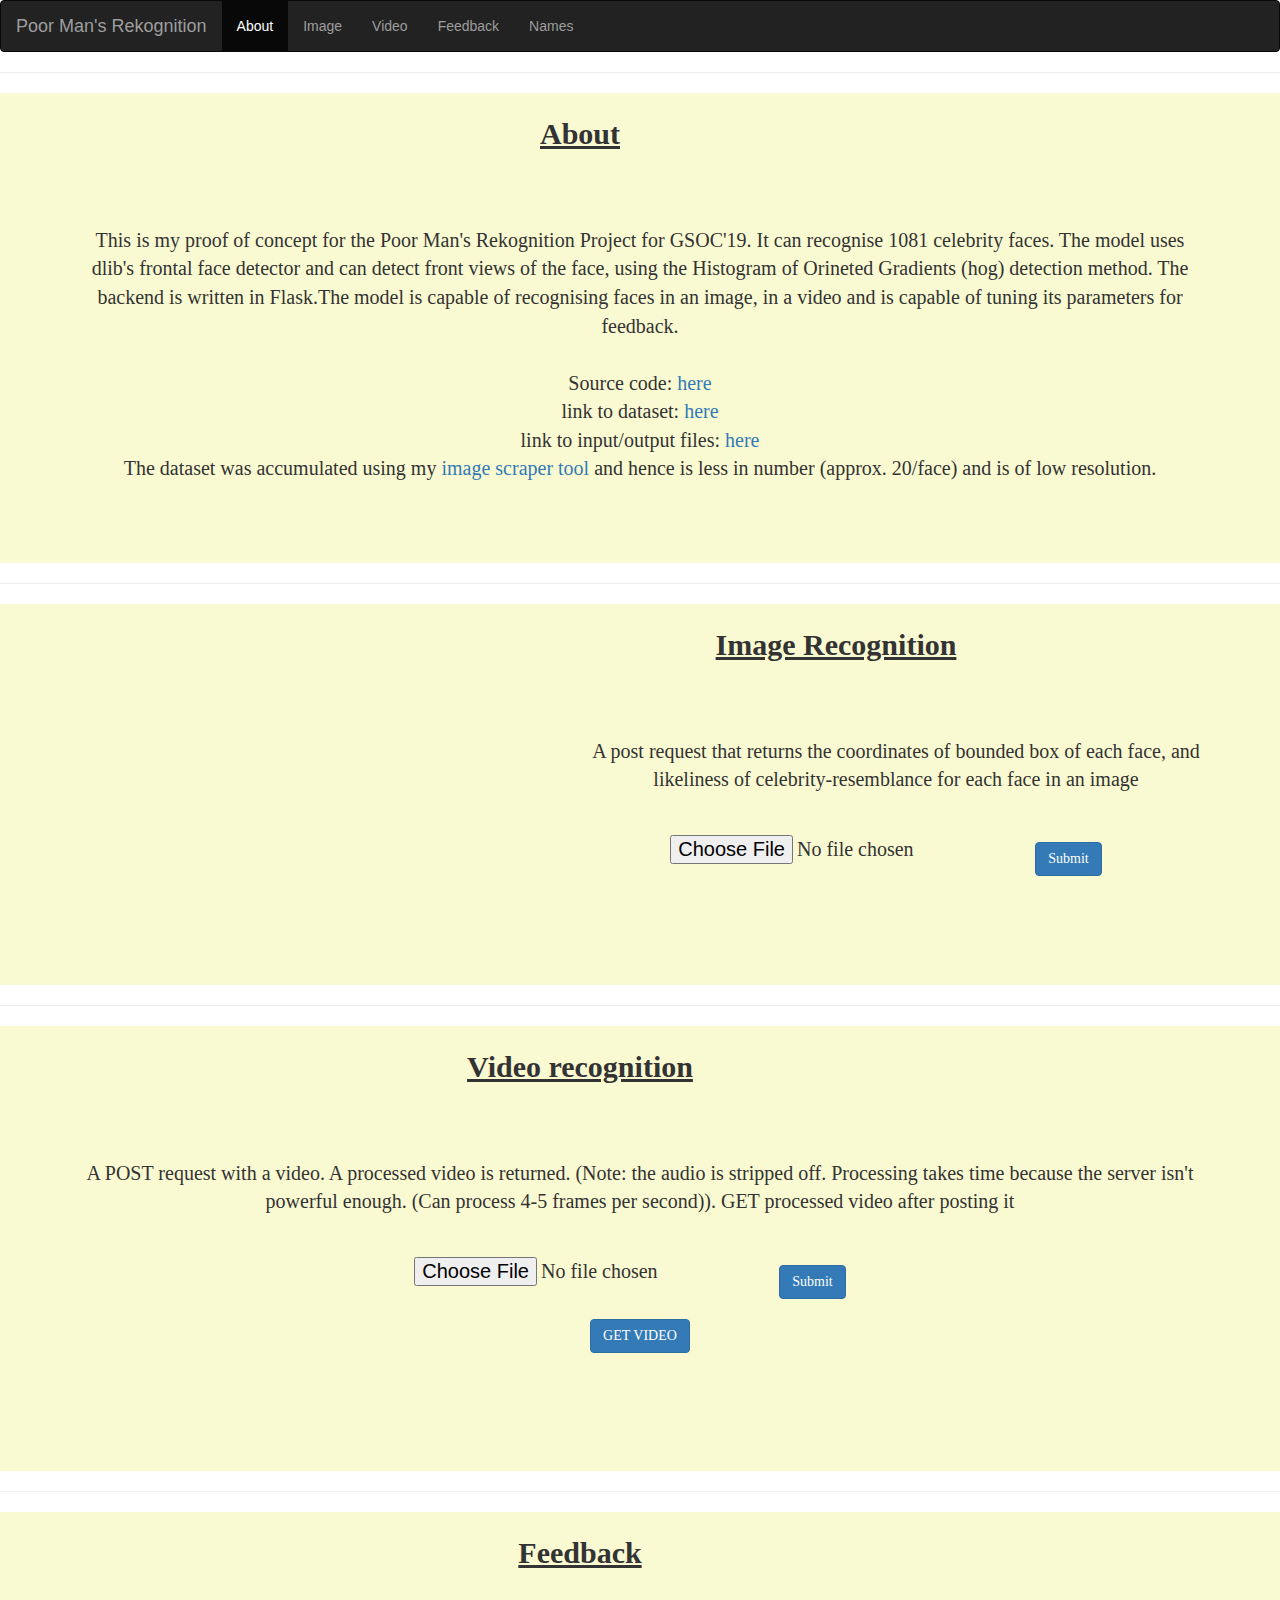
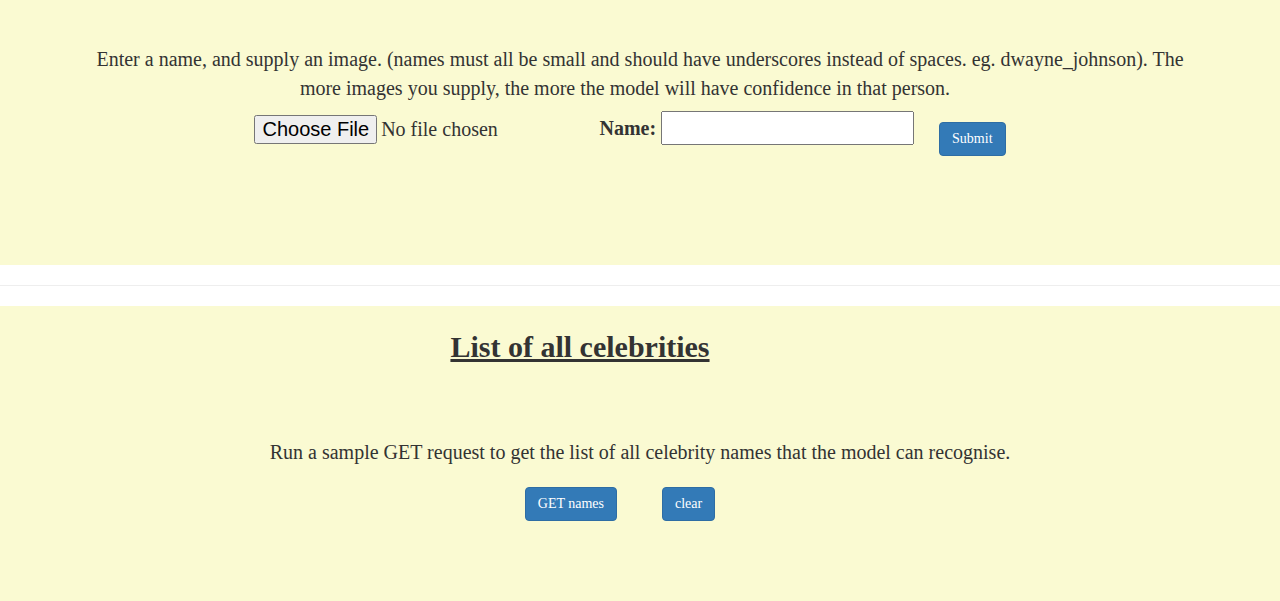
==== templates/index.html @ d4d9946e "static folder" ====
<!DOCTYPE html>
<html lang="en">
  <head>
    <meta charset="UTF-8" />
    <meta name="viewport" content="width=device-width, initial-scale=1.0" />
    <meta http-equiv="X-UA-Compatible" content="ie=edge" />
    <title>Poor Man's Rekog</title>

    <link
      rel="stylesheet"
      href="https://maxcdn.bootstrapcdn.com/bootstrap/3.4.0/css/bootstrap.min.css"
    />
    <script src="https://ajax.googleapis.com/ajax/libs/jquery/3.3.1/jquery.min.js"></script>
    <!-- <script src="../jquery.js"></script> -->
    <script src="https://maxcdn.bootstrapcdn.com/bootstrap/3.4.0/js/bootstrap.min.js"></script>
    <script src="/static/js/index.js"></script>
    <link rel="stylesheet" href="/static/css/index.css" />
  </head>
  <body>
    <div>
        <nav class="navbar navbar-inverse">
            <div class="container-fluid">
              <div class="navbar-header">
                <button type="button" class="navbar-toggle" data-toggle="collapse" data-target="#myNavbar">
                  <span class="icon-bar"></span>
                  <span class="icon-bar"></span>
                  <span class="icon-bar"></span> 
                </button>
                <a class="navbar-brand" href="#">Poor Man's Rekognition</a>
              </div>
              <div class="collapse navbar-collapse" id="myNavbar">
                <ul class="nav navbar-nav">
                    <li class="active"><a href="#about">About</a></li>
                    <li><a href="#image-descri">Image</a></li>
                    <li><a href="#video-descri">Video</a></li>
                    <li><a href="#feedback">Feedback</a></li>
                    <li><a href="#names">Names</a></li>
                </ul>
                
              </div>
            </div>
          </nav>
      
    </div>

    <hr />
    <div class="about" id="about">
      <div class="para">
        <p class="para-heading">About</p>
        This is my proof of concept for the Poor Man's Rekognition Project for
        GSOC'19. It can recognise 1081 celebrity faces. The model uses dlib's
        frontal face detector and can detect front views of the face, using the
        Histogram of Orineted Gradients (hog) detection method. The backend is
        written in Flask.The model is capable of recognising faces in an image,
        in a video and is capable of tuning its parameters for feedback.
        <br /><br />
        Source code:
        <a href="https://github.com/gigatesseract/Celekt" target="_blank"
          >here</a
        ><br>
        link to dataset: <a href = "https://drive.google.com/open?id=1NpuNBH6FNwPTXpxxPZ-xbqh3YhowcbF5" target = "_blank">here</a> <br> 
        link to input/output files: <a href= "https://drive.google.com/open?id=1n7_gZiYdT1nfJMj-oUqMKrORQtMCle1v" target = "_blank">here</a><br>
        The dataset was accumulated using my <a href="https://github.com/gigatesseract/GimageScrape" target = "_blank">image scraper tool</a> and hence is less in number (approx. 20/face) and is of low resolution.
      </div>
    </div>
    <hr />
    <div class="image-container" id="image-descri">
      <div class="canvas">
        <canvas id="imagecanvas" width="300" height="300">
          > Your browser does not support the HTML5 canvas tag.
        </canvas>
      </div>
      <div class="image-para">
        <p class="para-heading">Image Recognition</p>

        A post request that returns the coordinates of bounded box of each face,
        and likeliness of celebrity-resemblance for each face in an image <br />

        <div class="imageform">
          <form
            method="POST"
            action="javascript:void(null);"
            enctype="multipart/form-data"
            id="image-form"
            class="form-inline"
          >
            <div class="form-group">
              <input
                type="file"
                class="d-inline"
                id="image"
                aria-describedby="image"
                name="image"
                onchange="readURL(this);"
              />
            </div>

            <button type="submit" class="btn btn-primary">Submit</button>
          </form>
        </div>
        <div class="image-card-container">
          <div class="image-likeliness" id="image-likeliness"></div>
        </div>
      </div>
    </div>

    <hr />
    <div class="video" id="video-descri">
      <div class="para">
        <p class="para-heading">Video recognition</p>
        A POST request with a video. A processed video is returned. (Note: the
        audio is stripped off. Processing takes time because the server isn't
        powerful enough. (Can process 4-5 frames per second)). GET processed
        video after posting it
        <br />
        <div class="imageform">
          <form
            method="POST"
            action="javascript:void(null);"
            enctype="multipart/form-data"
            id="video-form"
            class="form-inline"
          >
            <div class="form-group">
              <input
                type="file"
                class="d-inline"
                id="image"
                aria-describedby="image"
                name="video"
                required
              />
            </div>

            <button type="submit" class="btn btn-primary">Submit</button>
          </form>
          <button id="get-video" class="btn btn-primary">GET VIDEO</button>
          <p id="video-place"></p>
          <div class="video-player" id="video-player">
            <video width="320" height="240" controls>
              <source src="" type="video/mp4" />
            </video>
          </div>
        </div>
      </div>
    </div>
    <hr />
    <div class="feedback" id=feedback>
      <div class="para">
        <p class="para-heading">Feedback</p>
        Enter a name, and supply an image. (names must all be small and should
        have underscores instead of spaces. eg. dwayne_johnson). The more images
        you supply, the more the model will have confidence in that person.
        <div class="imageform">
          <form
            method="POST"
            action="javascript:void(null);"
            enctype="multipart/form-data"
            id="feed-form"
            class="form-inline"
          >
            <div class="form-group">
              <input
                type="file"
                class="d-inline"
                id="fimage"
                aria-describedby="image"
                name="video"
                required
              />
            </div>
            <div class="form-group">
              <label for="name">Name:</label>
              <input
                type="text"
                class="d-inline"
                id="fname"
                name="name"
                required
              />
            </div>

            <button type="submit" class="btn btn-primary">Submit</button>
          </form>
          <div id="feed-result"></div>
        </div>
      </div>
    </div>
    <hr />
    <div class="names" id="names">
      <div class="para">
        <p class="para-heading">List of all celebrities</p>
        Run a sample GET request to get the list of all celebrity names that the
        model can recognise.
      
      <div class="nameform">
         

            <button type="submit" class="btn btn-primary" id="get-names">GET names</button>
            <button type="submit" class="btn btn-primary" id="clear">clear</button>
          
          <div class="name-result" id="name-result"></div>
          </div>
    </div>
  </body>
</html>
---- static/css/index.css ----
html,
body {
  height: 100%;
  margin: 0;
  min-width: 400px;
}
button {
  margin: 20px;
}
.heading {
  margin: 0;

  height: 20vh;
  background-color: aqua;
  width: 100%;
}
.navbar-default {
  margin: 0 !important;
}
.para {
  /* width: 100%; */
  /* position: relative; */
  font-weight: 400;
  font-size: 20px;
  font-family: "Lucida Sans", "Lucida Sans Regular", "Lucida Grande",
    "Lucida Sans Unicode", "Geneva", "Verdana", "sans-serif";
  background-color: lightgoldenrodyellow;
  /* height: 20vh; */
  padding: 80px;
  text-align: center;
}

.image-para {
  font-weight: 400;
  font-size: 20px;
  font-family: "Lucida Sans", "Lucida Sans Regular", "Lucida Grande",
    "Lucida Sans Unicode", "Geneva", "Verdana", "sans-serif";
  background-color: lightgoldenrodyellow;
  /* height: 20vh; */
  padding: 80px;
  text-align: center;
  width: 60%;
  display: inline-block;
}

.para-heading {
  position: relative;
  top: -60px;
  left: -60px;
  font-size: 30px;
  font-weight: bolder;
  text-decoration: underline;
}

pre code {
  display: inline;
}

.imageform {
  display: inline;
  margin: 30px;
}

nav {
  position: fixed;
  top: 0;
  width: 100%;
}
.canvas {
  margin: auto;
  display: inline-block;
  height: parent;
  width: 20%;
  text-align: center;
  background-color: lightgoldenrodyellow;
}

#imagecanvas {
  background-color: transparent;

  /* position: relative; */
  /* bottom: 20vh; */
  /* top: 2vh;
  left: 2vw; */
}

.image-container {
  display: flex;
  text-align: center;
  background-color: lightgoldenrodyellow;
  /* display: inline-block; */
}

.card {
  background-color: goldenrod;
  border: 2px solid black;
  display: inline-block;
  margin: 10px;
  padding: 20px;
}
.card-title {
  text-decoration: underline;
  font-family: "Courier New", "Courier", "monospace";
}

.image-card-container {
  display: block;
  text-align: center;
}

.canvas-wrapper {
  text-align: center;
}

.name-result {
  /* border: 2px solid black; */
  display: inline;
  height: 20vh;
  overflow: scroll;
  background-color: cornsilk;
  margin: 20px;
}
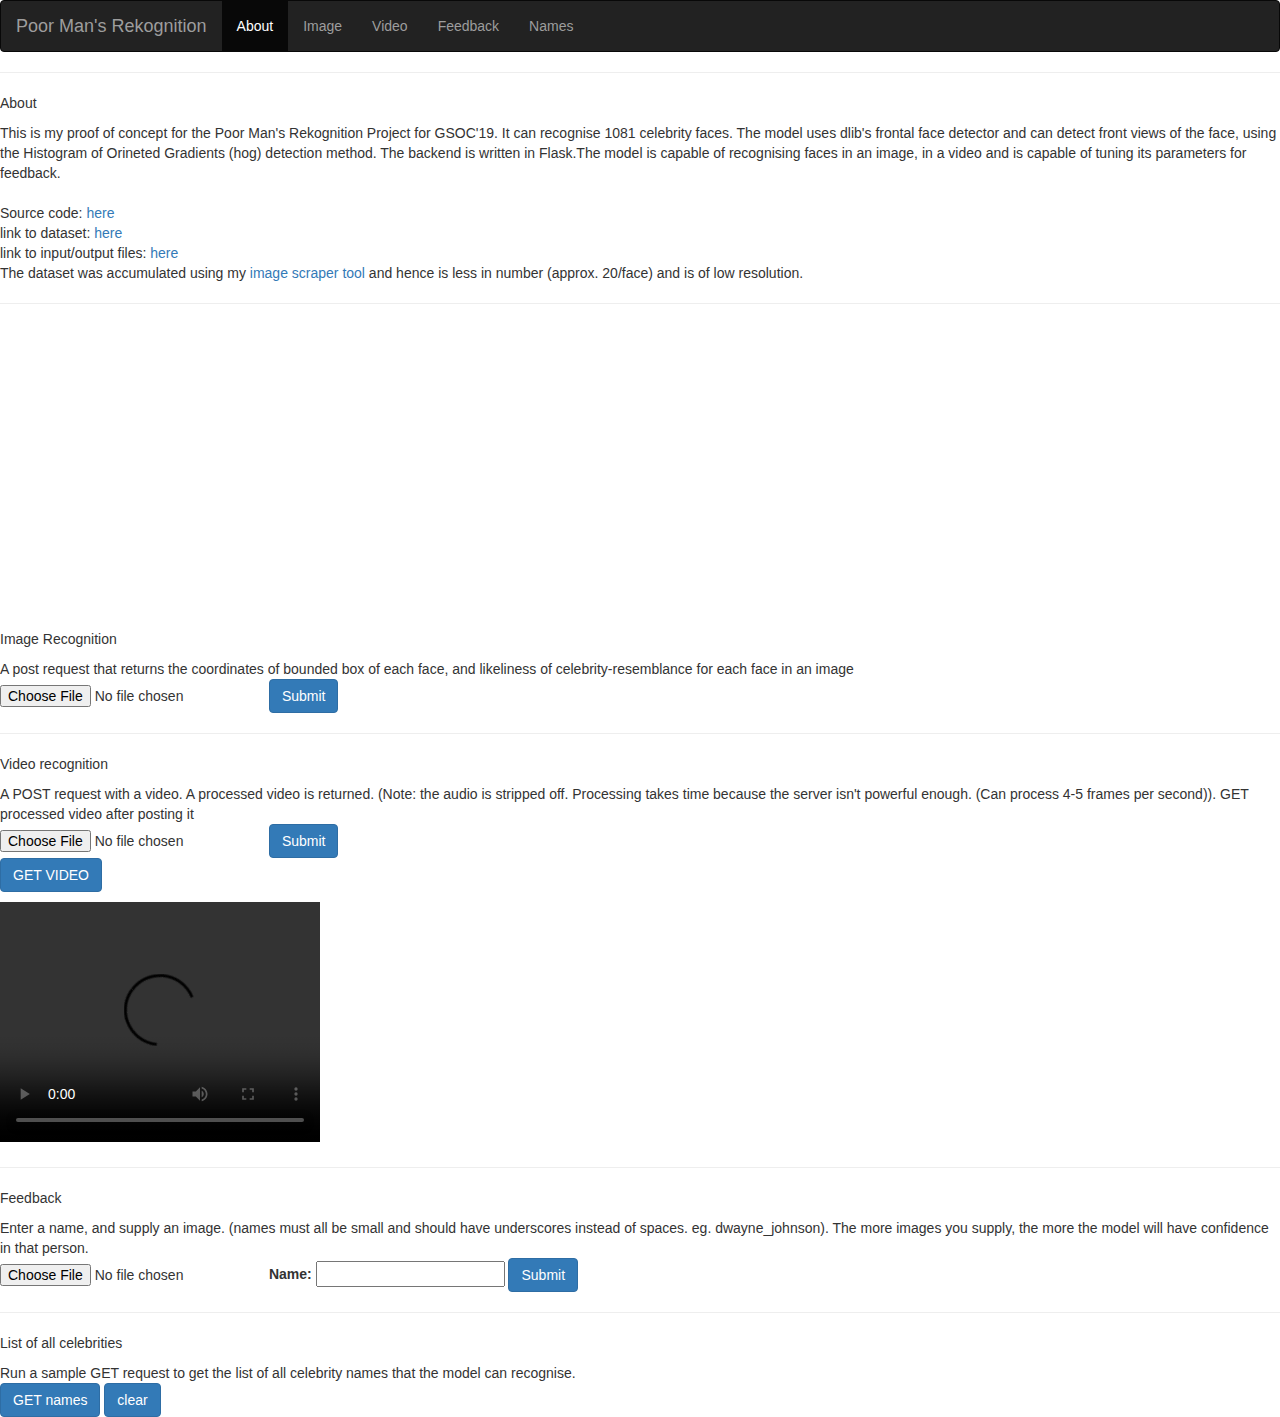
==== commit 1d2ea7f6: "poorman route" ====
--- a/templates/index.html
+++ b/templates/index.html
@@ -13,8 +13,8 @@
     <script src="https://ajax.googleapis.com/ajax/libs/jquery/3.3.1/jquery.min.js"></script>
     <!-- <script src="../jquery.js"></script> -->
     <script src="https://maxcdn.bootstrapcdn.com/bootstrap/3.4.0/js/bootstrap.min.js"></script>
-    <script src="/static/js/index.js"></script>
-    <link rel="stylesheet" href="/static/css/index.css" />
+    <script src="/poormanrekog/static/js/index.js"></script>
+    <link rel="stylesheet" href="/poormanrekog/static/css/index.css" />
   </head>
   <body>
     <div>
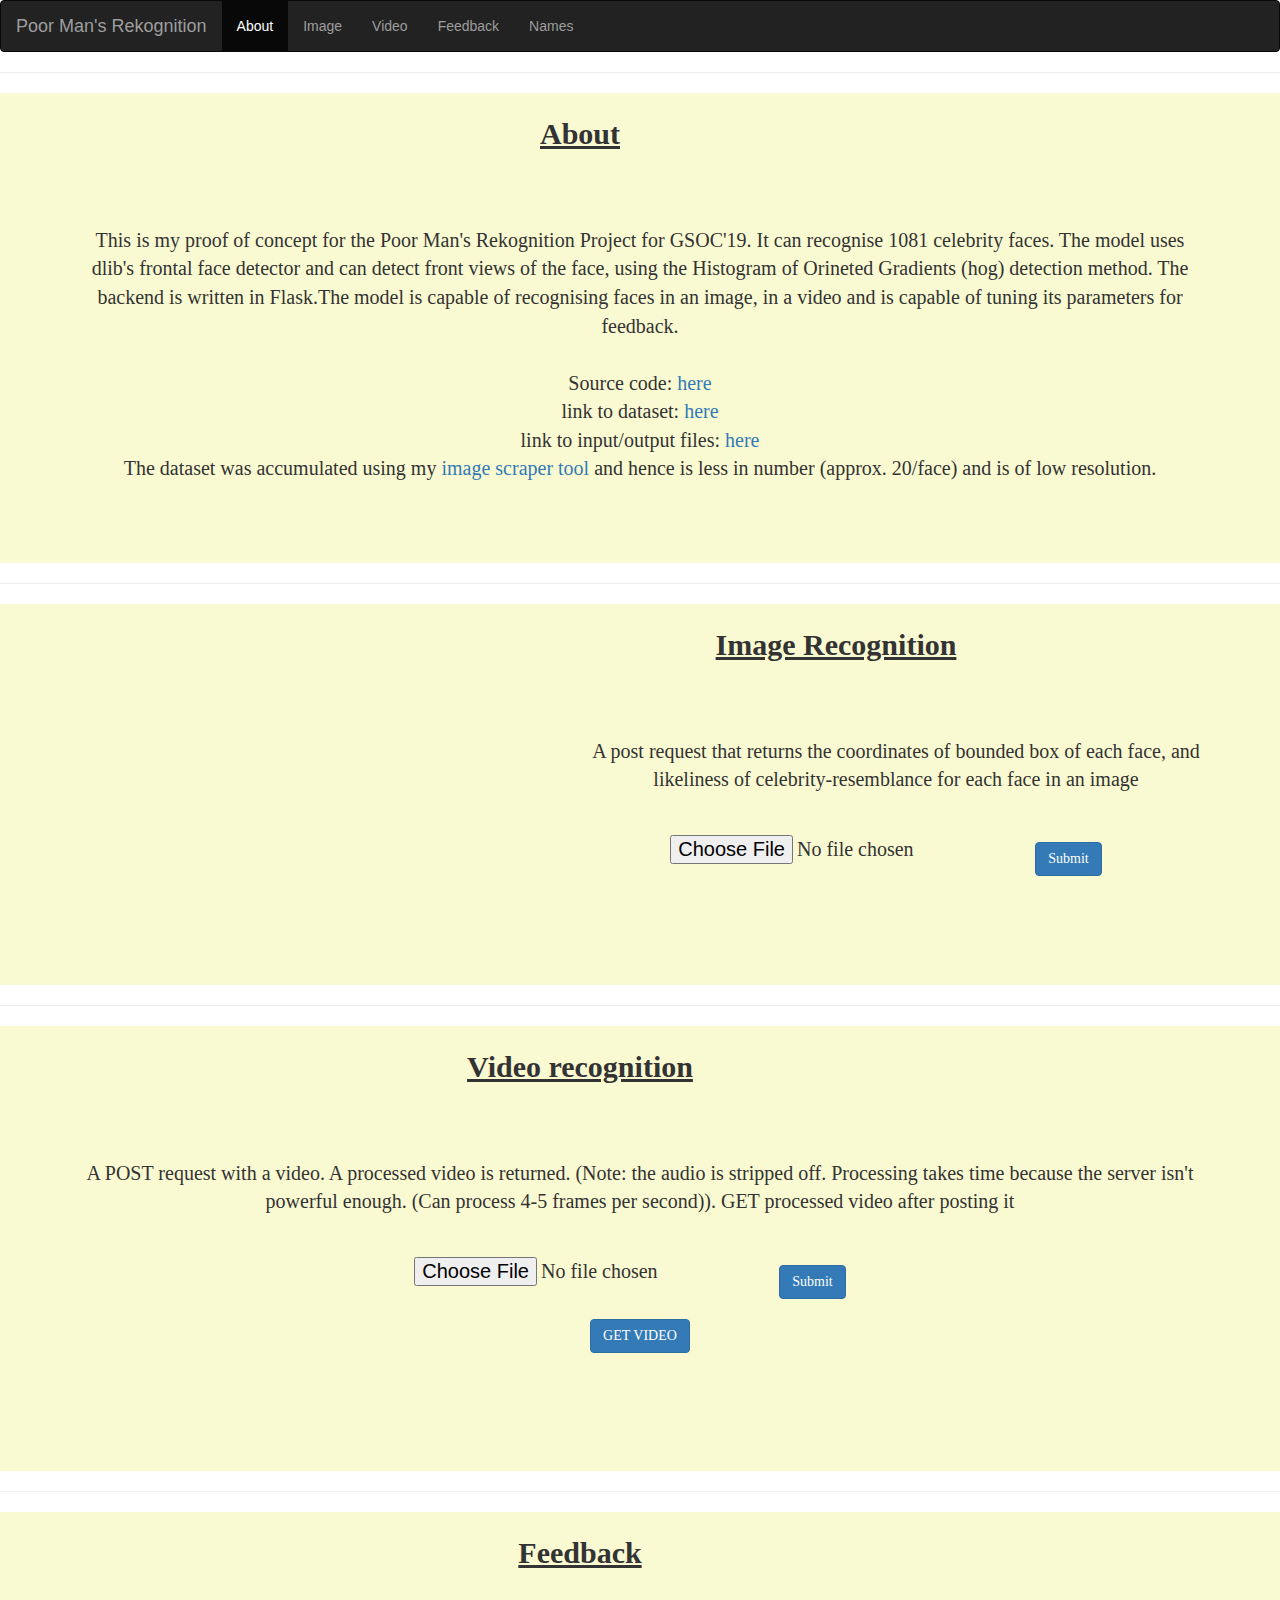
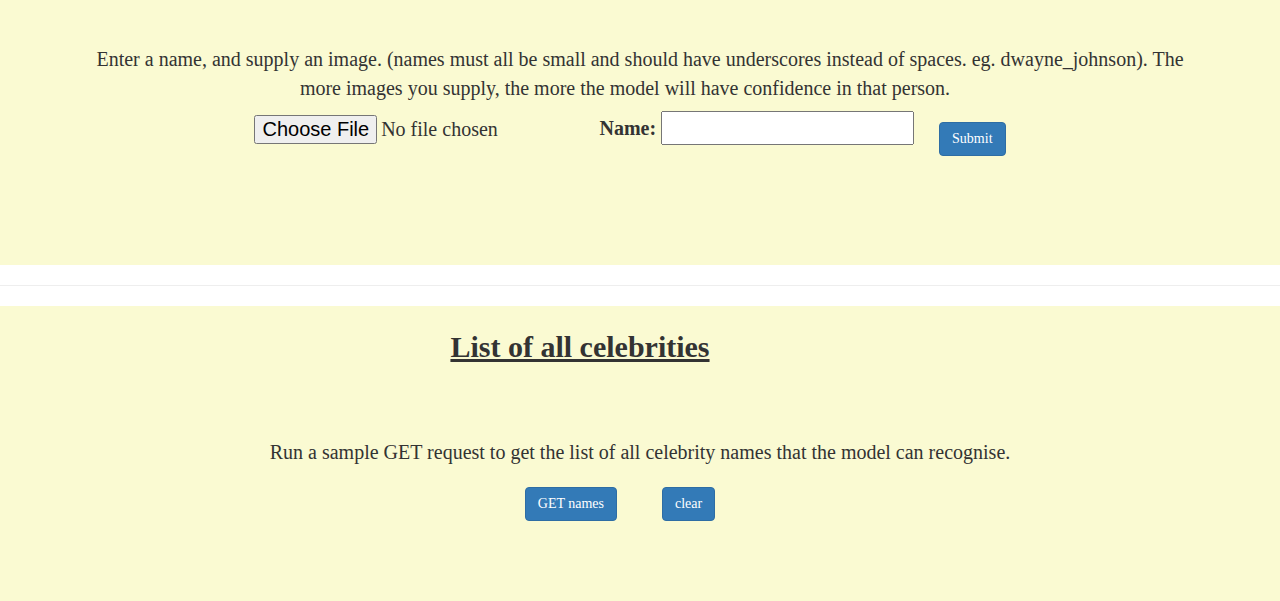
==== commit ace72cac: "added meta" ====
--- a/templates/index.html
+++ b/templates/index.html
@@ -5,7 +5,7 @@
     <meta name="viewport" content="width=device-width, initial-scale=1.0" />
     <meta http-equiv="X-UA-Compatible" content="ie=edge" />
     <title>Poor Man's Rekog</title>
-
+    <meta name="viewport" content="width=device-width, initial-scale=1.0">
     <link
       rel="stylesheet"
       href="https://maxcdn.bootstrapcdn.com/bootstrap/3.4.0/css/bootstrap.min.css"
--- a/poormanrekog/static/css/index.css
+++ b/poormanrekog/static/css/index.css
@@ -0,0 +1,122 @@
+html,
+body {
+  height: 100%;
+  margin: 0;
+  min-width: 800px;
+}
+button {
+  margin: 20px;
+}
+.heading {
+  margin: 0;
+
+  height: 20vh;
+  background-color: aqua;
+  width: 100%;
+}
+.navbar-default {
+  margin: 0 !important;
+}
+.para {
+  /* width: 100%; */
+  /* position: relative; */
+  font-weight: 400;
+  font-size: 20px;
+  font-family: "Lucida Sans", "Lucida Sans Regular", "Lucida Grande",
+    "Lucida Sans Unicode", "Geneva", "Verdana", "sans-serif";
+  background-color: lightgoldenrodyellow;
+  /* height: 20vh; */
+  padding: 80px;
+  text-align: center;
+}
+
+.image-para {
+  font-weight: 400;
+  font-size: 20px;
+  font-family: "Lucida Sans", "Lucida Sans Regular", "Lucida Grande",
+    "Lucida Sans Unicode", "Geneva", "Verdana", "sans-serif";
+  background-color: lightgoldenrodyellow;
+  /* height: 20vh; */
+  padding: 80px;
+  text-align: center;
+  width: 60%;
+  display: inline-block;
+}
+
+.para-heading {
+  position: relative;
+  top: -60px;
+  left: -60px;
+  font-size: 30px;
+  font-weight: bolder;
+  text-decoration: underline;
+}
+
+pre code {
+  display: inline;
+}
+
+.imageform {
+  display: inline;
+  margin: 30px;
+}
+
+nav {
+  position: fixed;
+  top: 0;
+  width: 100%;
+}
+.canvas {
+  margin: auto;
+  display: inline-block;
+  height: parent;
+  width: 20%;
+  text-align: center;
+  background-color: lightgoldenrodyellow;
+}
+
+#imagecanvas {
+  background-color: transparent;
+
+  /* position: relative; */
+  /* bottom: 20vh; */
+  /* top: 2vh;
+  left: 2vw; */
+}
+
+.image-container {
+  display: flex;
+  text-align: center;
+  background-color: lightgoldenrodyellow;
+  /* display: inline-block; */
+}
+
+.card {
+  background-color: goldenrod;
+  border: 2px solid black;
+  display: inline-block;
+  margin: 10px;
+  padding: 20px;
+}
+.card-title {
+  text-decoration: underline;
+  font-family: "Courier New", "Courier", "monospace";
+}
+
+.image-card-container {
+  display: block;
+  text-align: center;
+}
+
+.canvas-wrapper {
+  text-align: center;
+}
+
+.name-result {
+  /* border: 2px solid black; */
+  display: inline;
+  height: 20vh;
+  overflow: scroll;
+  background-color: cornsilk;
+  margin: 20px;
+}
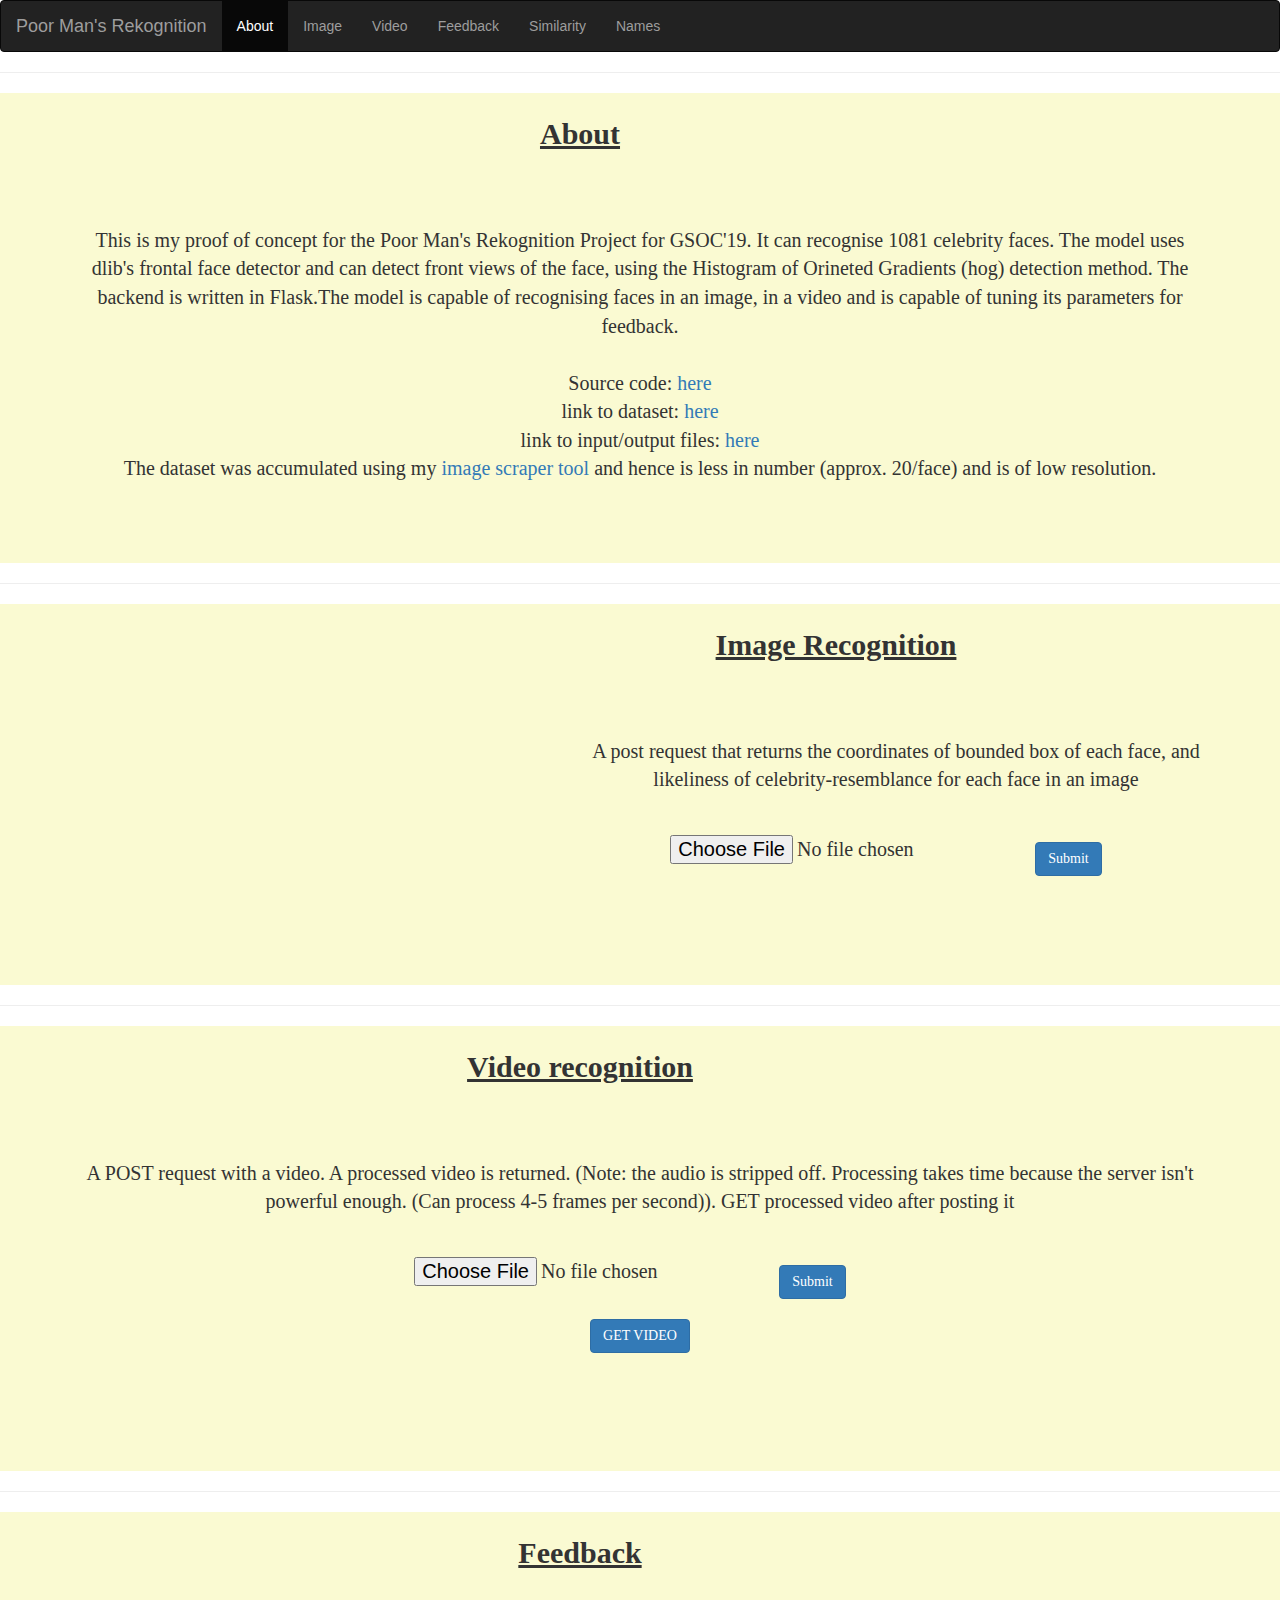
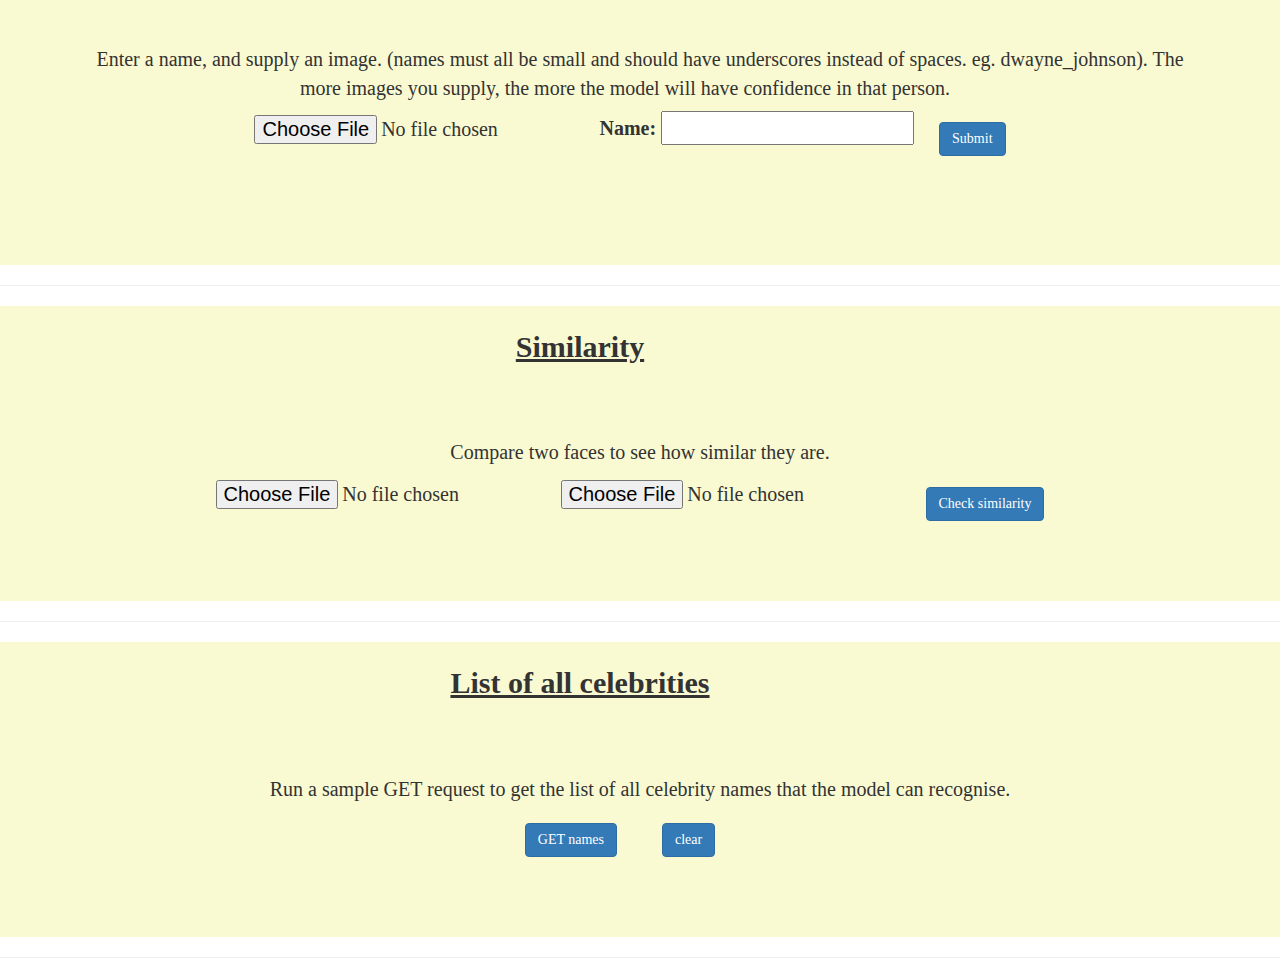
==== commit 35dbbeb9: "added similarity feature" ====
--- a/templates/index.html
+++ b/templates/index.html
@@ -34,6 +34,7 @@
                     <li><a href="#image-descri">Image</a></li>
                     <li><a href="#video-descri">Video</a></li>
                     <li><a href="#feedback">Feedback</a></li>
+                    <li><a href="#similarity">Similarity</a></li>
                     <li><a href="#names">Names</a></li>
                 </ul>
                 
@@ -165,7 +166,7 @@
                 class="d-inline"
                 id="fimage"
                 aria-describedby="image"
-                name="video"
+                name="image"
                 required
               />
             </div>
@@ -187,6 +188,44 @@
       </div>
     </div>
     <hr />
+    <div class = "similarity" id="similarity">
+        <div class="para" >
+          <p class="para-heading">Similarity</p>
+          Compare two faces to see how similar they are.
+          <form
+          method="POST"
+          action="javascript:void(null);"
+          enctype="multipart/form-data"
+          id="similarity-form"
+          class="form-inline"
+        >
+          <div class="form-group">
+            <input
+              type="file"
+              class="d-inline"
+              id="simage1"
+              aria-describedby="image"
+              name="image1"
+              required
+            />
+          </div>
+          <div class="form-group">
+            
+            <input
+              type="file"
+              class="d-inline"
+              id="sname2"
+              name="image2"
+              required
+            />
+          </div>
+
+          <button type="submit" class="btn btn-primary">Check similarity</button>
+        </form>
+        <div class="similarity-result" id="similarity-result"></div>
+        </div>
+      </div>
+      <hr>
     <div class="names" id="names">
       <div class="para">
         <p class="para-heading">List of all celebrities</p>
@@ -202,5 +241,7 @@
           <div class="name-result" id="name-result"></div>
           </div>
     </div>
+    <hr>
+   
   </body>
 </html>
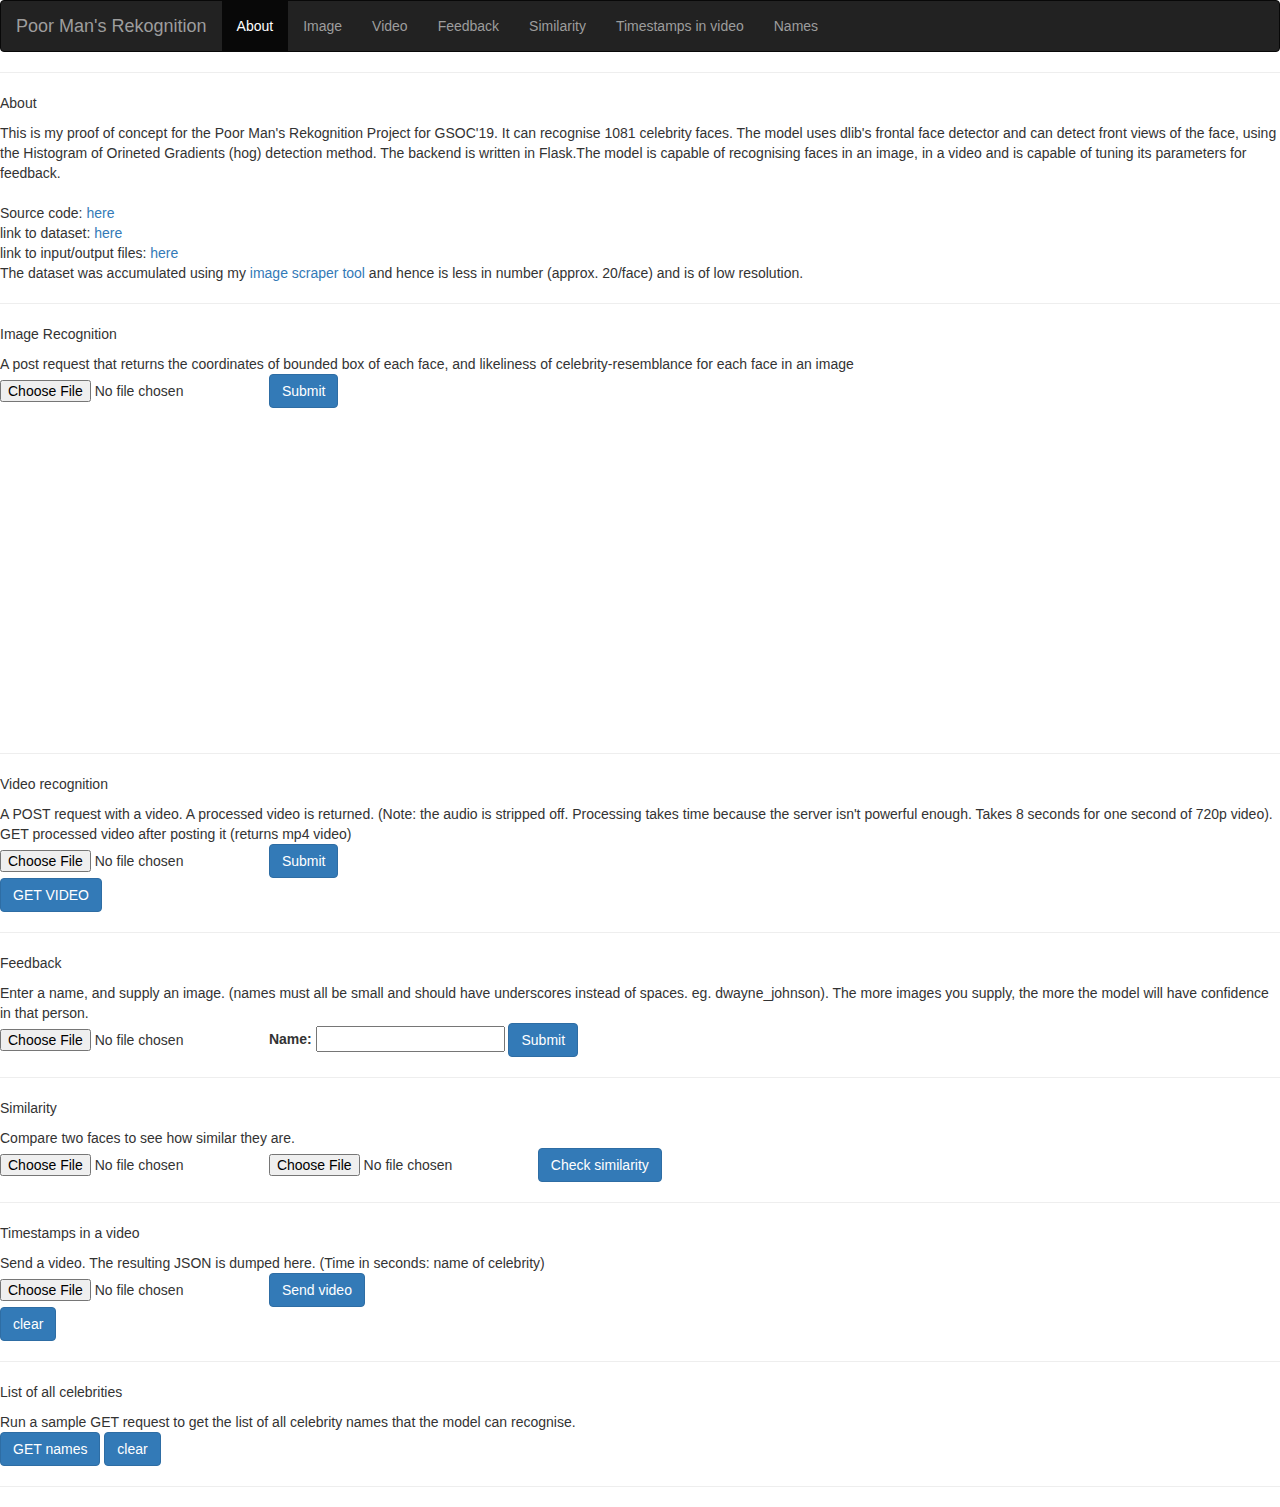
==== commit c0633363: "ui for timestamp feature" ====
--- a/templates/index.html
+++ b/templates/index.html
@@ -13,8 +13,8 @@
     <script src="https://ajax.googleapis.com/ajax/libs/jquery/3.3.1/jquery.min.js"></script>
     <!-- <script src="../jquery.js"></script> -->
     <script src="https://maxcdn.bootstrapcdn.com/bootstrap/3.4.0/js/bootstrap.min.js"></script>
-    <script src="/poormanrekog/static/js/index.js"></script>
-    <link rel="stylesheet" href="/poormanrekog/static/css/index.css" />
+    <script src="poormanrekog/static/js/index.js"></script>
+    <link rel="stylesheet" href="poormanrekog/static/css/index.css" />
   </head>
   <body>
     <div>
@@ -35,7 +35,9 @@
                     <li><a href="#video-descri">Video</a></li>
                     <li><a href="#feedback">Feedback</a></li>
                     <li><a href="#similarity">Similarity</a></li>
+                    <li><a href="#video-json">Timestamps in video</a></li>
                     <li><a href="#names">Names</a></li>
+                   
                 </ul>
                 
               </div>
@@ -62,16 +64,12 @@
         link to dataset: <a href = "https://drive.google.com/open?id=1NpuNBH6FNwPTXpxxPZ-xbqh3YhowcbF5" target = "_blank">here</a> <br> 
         link to input/output files: <a href= "https://drive.google.com/open?id=1n7_gZiYdT1nfJMj-oUqMKrORQtMCle1v" target = "_blank">here</a><br>
         The dataset was accumulated using my <a href="https://github.com/gigatesseract/GimageScrape" target = "_blank">image scraper tool</a> and hence is less in number (approx. 20/face) and is of low resolution.
-      </div>
-    </div>
-    <hr />
-    <div class="image-container" id="image-descri">
-      <div class="canvas">
-        <canvas id="imagecanvas" width="300" height="300">
-          > Your browser does not support the HTML5 canvas tag.
-        </canvas>
-      </div>
-      <div class="image-para">
+      
+    </div>
+    <hr />
+    <div class="image-descri" id="image-descri">
+      
+      <div class="para">
         <p class="para-heading">Image Recognition</p>
 
         A post request that returns the coordinates of bounded box of each face,
@@ -99,10 +97,19 @@
             <button type="submit" class="btn btn-primary">Submit</button>
           </form>
         </div>
+        <br>
+        <div class="canvas-result-container">
+        <div class="canvas">
+          <canvas id="imagecanvas" width="300" height="300">
+            > Your browser does not support the HTML5 canvas tag.
+          </canvas>
+        </div>
         <div class="image-card-container">
           <div class="image-likeliness" id="image-likeliness"></div>
         </div>
-      </div>
+        </div>
+      </div>
+    </div>
     </div>
 
     <hr />
@@ -111,8 +118,8 @@
         <p class="para-heading">Video recognition</p>
         A POST request with a video. A processed video is returned. (Note: the
         audio is stripped off. Processing takes time because the server isn't
-        powerful enough. (Can process 4-5 frames per second)). GET processed
-        video after posting it
+        powerful enough. Takes 8 seconds for one second of 720p video). GET processed
+        video after posting it (returns mp4 video)
         <br />
         <div class="imageform">
           <form
@@ -121,6 +128,7 @@
             enctype="multipart/form-data"
             id="video-form"
             class="form-inline"
+            
           >
             <div class="form-group">
               <input
@@ -138,9 +146,7 @@
           <button id="get-video" class="btn btn-primary">GET VIDEO</button>
           <p id="video-place"></p>
           <div class="video-player" id="video-player">
-            <video width="320" height="240" controls>
-              <source src="" type="video/mp4" />
-            </video>
+            
           </div>
         </div>
       </div>
@@ -226,6 +232,39 @@
         </div>
       </div>
       <hr>
+    
+    <div class="video-json" id="video-json">
+      <div class="para">
+        <p class="para-heading">Timestamps in a video</p>
+        Send a video. The resulting JSON is dumped here. (Time in seconds: name of celebrity)
+        <form
+        method="POST"
+        action="javascript:void(null);"
+        enctype="multipart/form-data"
+        id="video-json-form"
+        class="form-inline"
+      >
+        <div class="form-group">
+          <input
+            type="file"
+            class="d-inline"
+            id="simage1"
+            aria-describedby="image"
+            name="video"
+            required
+          />
+        </div>
+      
+        
+
+        <button type="submit" class="btn btn-primary">Send video</button>
+        
+      </form>
+      <button class="btn btn-primary" id="clear-video">clear</button>
+        <div id="video-json-result"></div>
+
+      </div>
+    </div><hr>
     <div class="names" id="names">
       <div class="para">
         <p class="para-heading">List of all celebrities</p>
@@ -242,6 +281,7 @@
           </div>
     </div>
     <hr>
+
    
   </body>
 </html>
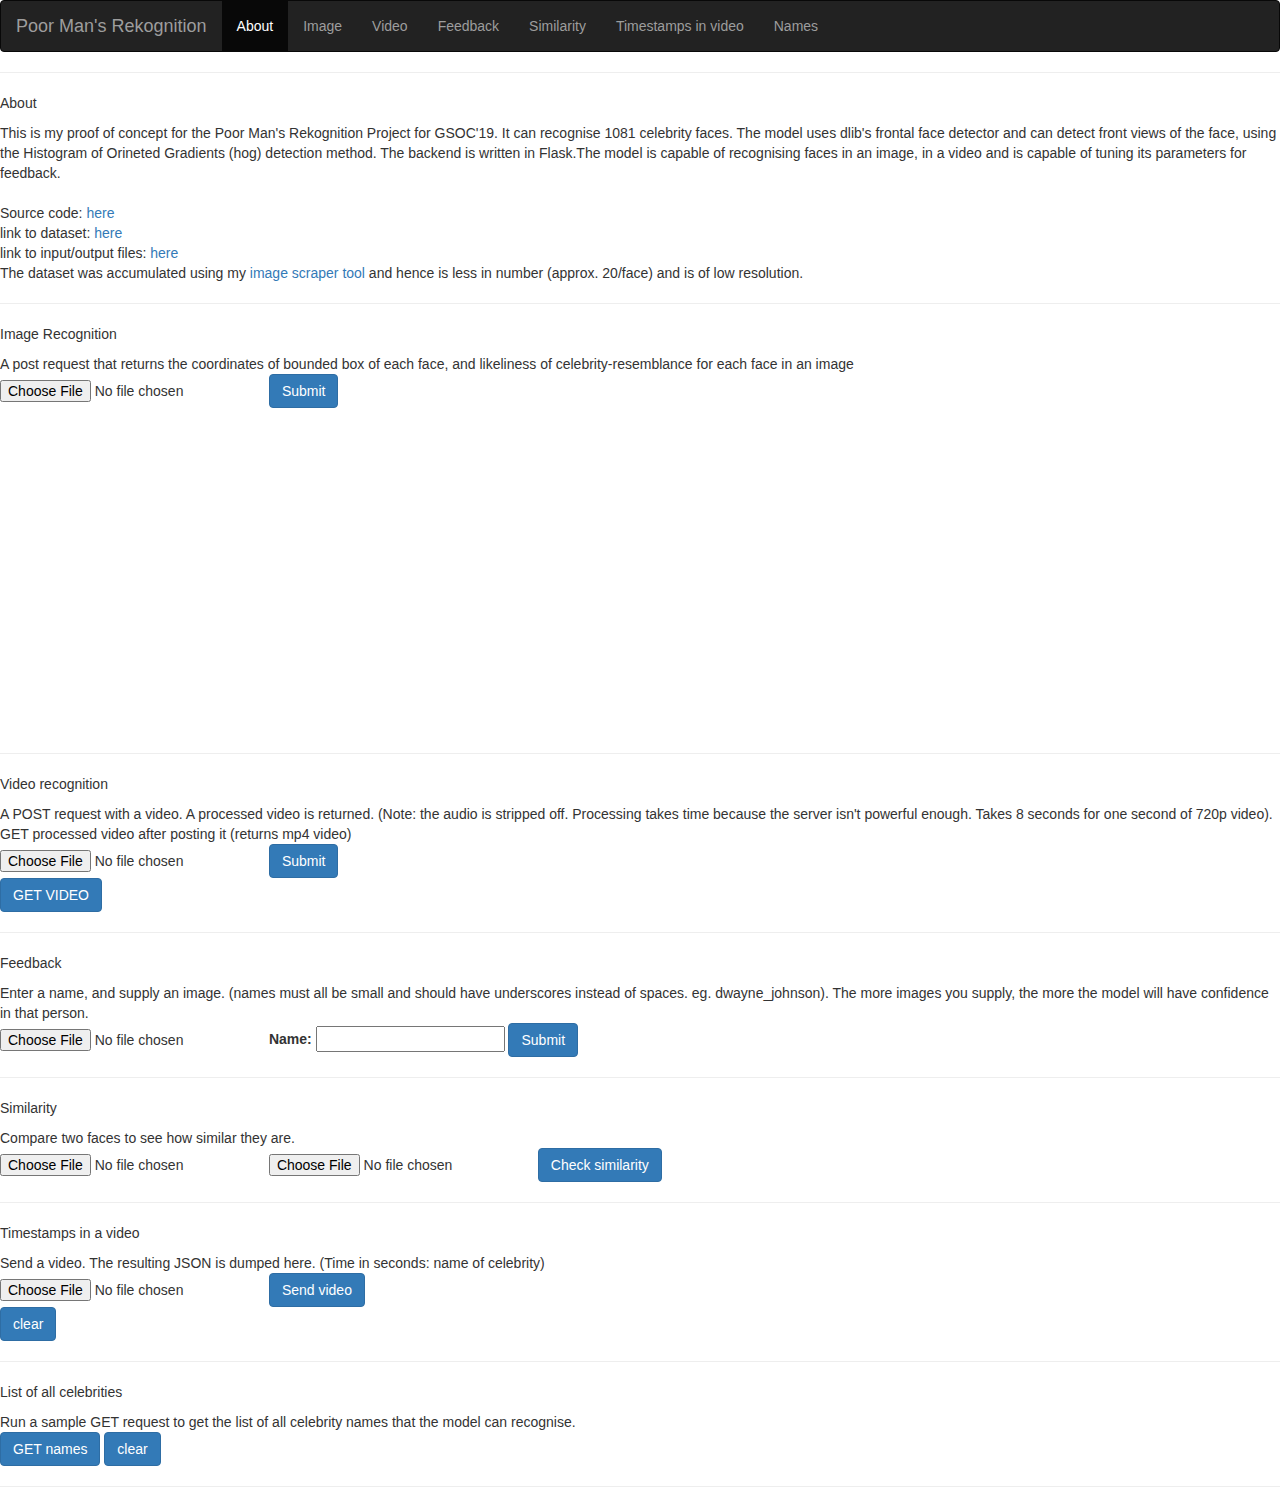
==== commit 36ed934a: "route fixes" ====
--- a/templates/index.html
+++ b/templates/index.html
@@ -13,8 +13,8 @@
     <script src="https://ajax.googleapis.com/ajax/libs/jquery/3.3.1/jquery.min.js"></script>
     <!-- <script src="../jquery.js"></script> -->
     <script src="https://maxcdn.bootstrapcdn.com/bootstrap/3.4.0/js/bootstrap.min.js"></script>
-    <script src="poormanrekog/static/js/index.js"></script>
-    <link rel="stylesheet" href="poormanrekog/static/css/index.css" />
+    <script src="static/js/index.js"></script>
+    <link rel="stylesheet" href="static/css/index.css" />
   </head>
   <body>
     <div>
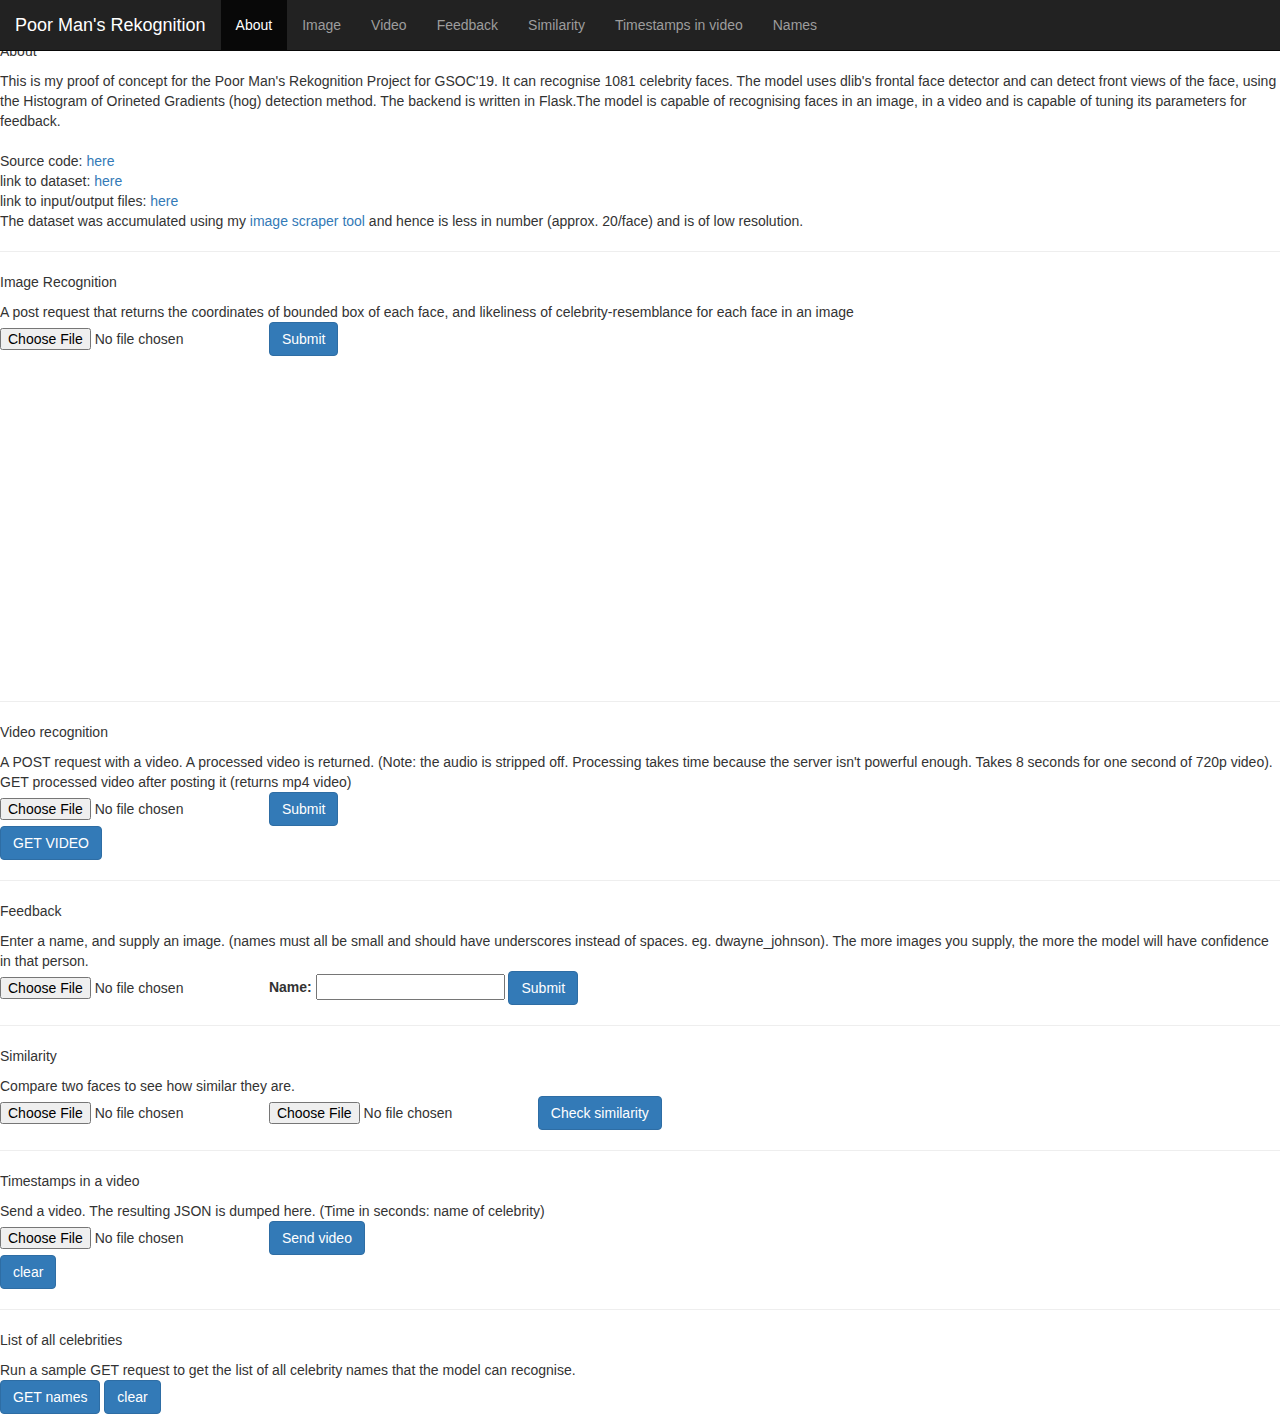
==== commit ef97311d: "navbar-fixed-top" ====
--- a/templates/index.html
+++ b/templates/index.html
@@ -13,12 +13,12 @@
     <script src="https://ajax.googleapis.com/ajax/libs/jquery/3.3.1/jquery.min.js"></script>
     <!-- <script src="../jquery.js"></script> -->
     <script src="https://maxcdn.bootstrapcdn.com/bootstrap/3.4.0/js/bootstrap.min.js"></script>
-    <script src="static/js/index.js"></script>
-    <link rel="stylesheet" href="static/css/index.css" />
+    <script src="poormanrekog/static/js/index.js"></script>
+    <link rel="stylesheet" href="poormanrekog/static/css/index.css" />
   </head>
   <body>
     <div>
-        <nav class="navbar navbar-inverse">
+        <nav class="navbar navbar-inverse navbar-fixed-top">
             <div class="container-fluid">
               <div class="navbar-header">
                 <button type="button" class="navbar-toggle" data-toggle="collapse" data-target="#myNavbar">
@@ -280,7 +280,7 @@
           <div class="name-result" id="name-result"></div>
           </div>
     </div>
-    <hr>
+    
 
    
   </body>
